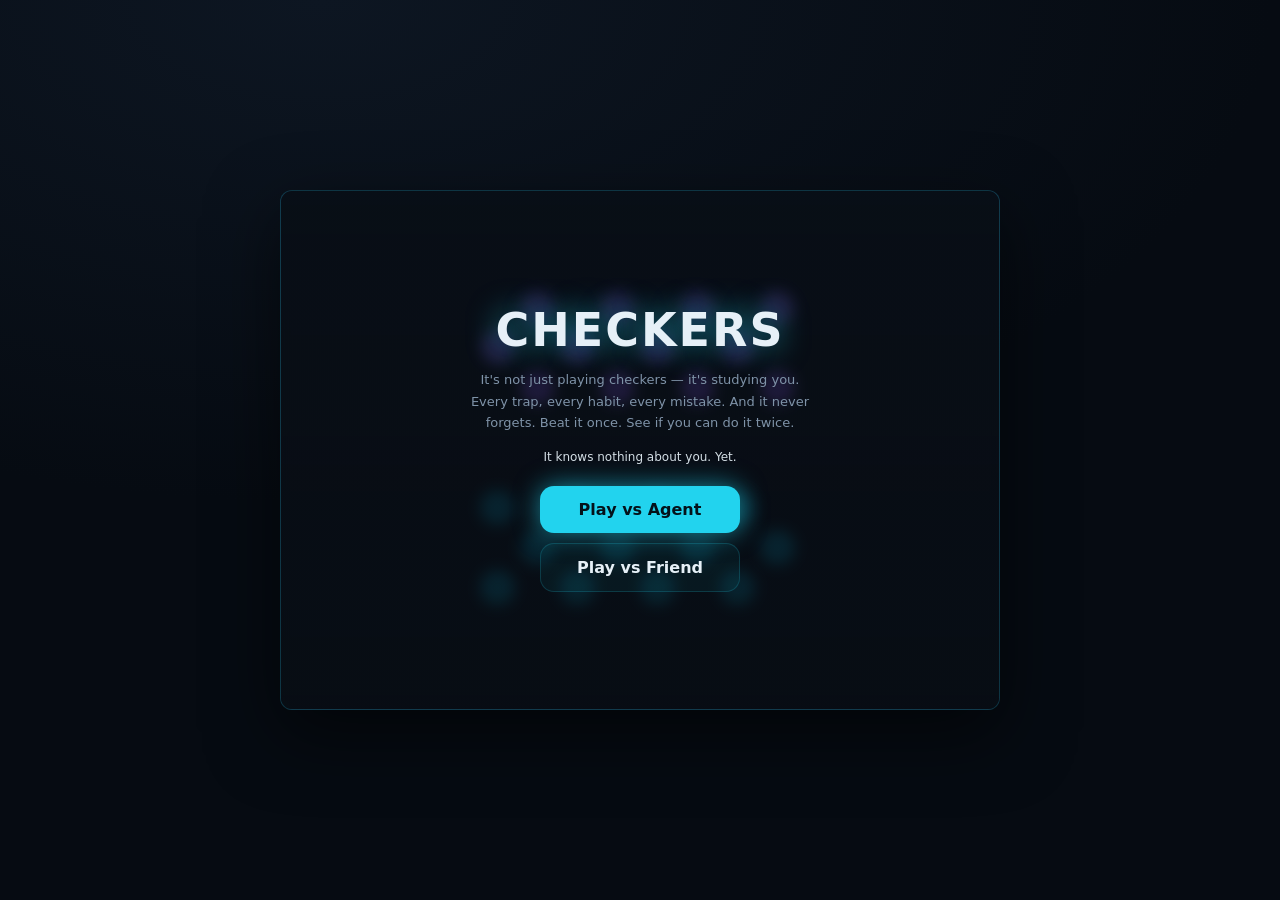
==== index.html @ 466e3952 "feat: Open Graph + Twitter card meta and og-image for rich link previews" ====
<!DOCTYPE html>
<html lang="en">
<head>
<meta charset="utf-8">
<meta name="viewport" content="width=device-width, initial-scale=1">
<title>Checkers — Player vs MAPE-K Agent</title>
<meta name="description" content="A free browser checkers game vs. an AI agent that studies how YOU play — and never forgets. Beat it once. See if you can do it twice.">
<meta property="og:type" content="website">
<meta property="og:site_name" content="Neon Checkers">
<meta property="og:title" content="Checkers vs. an AI that studies you">
<meta property="og:description" content="It learns your traps, your habits, your mistakes — and never forgets. Free in your browser, no sign-up. Beat it once. Try twice.">
<meta property="og:url" content="https://aliakberhussaini.github.io/Checkers/">
<meta property="og:image" content="https://aliakberhussaini.github.io/Checkers/og-image.png">
<meta property="og:image:width" content="1200">
<meta property="og:image:height" content="627">
<meta name="twitter:card" content="summary_large_image">
<meta name="twitter:title" content="Checkers vs. an AI that studies you">
<meta name="twitter:description" content="It learns your traps, your habits, your mistakes — and never forgets. Free in your browser. Beat it once. Try twice.">
<meta name="twitter:image" content="https://aliakberhussaini.github.io/Checkers/og-image.png">
<link rel="icon" href="data:image/svg+xml,%3Csvg xmlns='http://www.w3.org/2000/svg' viewBox='0 0 32 32'%3E%3Ccircle cx='16' cy='16' r='12' fill='%2322d3ee'/%3E%3Ccircle cx='16' cy='16' r='5.5' fill='none' stroke='%23052b28' stroke-width='2.5'/%3E%3C/svg%3E">
<link rel="stylesheet" href="styles.css">
</head>
<body class="stage">
<div class="app" id="app">

  <header class="topbar" id="topbar">
    <div class="brand">
      <div class="logo"><div class="logo-ring"></div></div>
      <div>
        <div class="wordmark">CHECKERS</div>
        <div class="variant-name">Neon Grid</div>
      </div>
    </div>
    <div class="toolbar">
      <button id="btn-hint" class="icon-btn" title="Hint" aria-label="Hint"><svg width="18" height="18" viewBox="0 0 24 24" fill="none" stroke="currentColor" stroke-width="2" stroke-linecap="round" stroke-linejoin="round"><path d="M9 18h6"></path><path d="M10 21h4"></path><path d="M12 3a6 6 0 0 0-4 10.4c.6.6 1 1.3 1 2.1v.5h6v-.5c0-.8.4-1.5 1-2.1A6 6 0 0 0 12 3z"></path></svg></button>
      <button id="btn-undo" class="icon-btn" title="Undo" aria-label="Undo"><svg width="18" height="18" viewBox="0 0 24 24" fill="none" stroke="currentColor" stroke-width="2" stroke-linecap="round" stroke-linejoin="round"><path d="M9 7 4 12l5 5"></path><path d="M4 12h11a5 5 0 0 1 0 10h-1"></path></svg></button>
      <button id="btn-sound" class="icon-btn" title="Sound" aria-label="Toggle sound">
        <span id="icon-sound-on"><svg width="18" height="18" viewBox="0 0 24 24" fill="none" stroke="currentColor" stroke-width="2" stroke-linecap="round" stroke-linejoin="round"><path d="M4 9v6h4l5 4V5L8 9H4z"></path><path d="M15.5 8.5a5 5 0 0 1 0 7"></path><path d="M18 6a9 9 0 0 1 0 12"></path></svg></span>
        <span id="icon-sound-off" class="hidden"><svg width="18" height="18" viewBox="0 0 24 24" fill="none" stroke="currentColor" stroke-width="2" stroke-linecap="round" stroke-linejoin="round"><path d="M4 9v6h4l5 4V5L8 9H4z"></path><line x1="16" y1="9" x2="21" y2="14"></line><line x1="21" y1="9" x2="16" y2="14"></line></svg></span>
      </button>
      <button id="btn-settings" class="icon-btn" title="Settings" aria-label="Settings"><svg width="18" height="18" viewBox="0 0 24 24" fill="none" stroke="currentColor" stroke-width="2" stroke-linecap="round" stroke-linejoin="round"><line x1="4" y1="8" x2="20" y2="8"></line><line x1="4" y1="16" x2="20" y2="16"></line><circle cx="9" cy="8" r="2.2"></circle><circle cx="15" cy="16" r="2.2"></circle></svg></button>
      <button id="btn-pause" class="icon-btn" title="Pause" aria-label="Pause"><svg width="18" height="18" viewBox="0 0 24 24" fill="currentColor" stroke="none"><rect x="6" y="4" width="4" height="16" rx="1"></rect><rect x="14" y="4" width="4" height="16" rx="1"></rect></svg></button>
      <button id="btn-new" class="icon-btn primary" title="New game" aria-label="New game"><svg width="18" height="18" viewBox="0 0 24 24" fill="none" stroke="currentColor" stroke-width="2.2" stroke-linecap="round" stroke-linejoin="round"><path d="M21 12a9 9 0 1 1-2.6-6.4"></path><path d="M21 4v5h-5"></path></svg></button>
    </div>
  </header>

  <div class="layout" id="layout">
    <section class="board-col">
      <div class="timer-row">
        <span class="timer-label">Turn timer</span>
        <div class="timer-track"><div id="timer-bar"></div></div>
        <span id="timer-num">30s</span>
      </div>
      <div class="board-frame">
        <div class="board-clip">
          <div id="board" class="board-grid"></div>
          <div id="piece-layer" class="piece-layer"></div>
        </div>
      </div>
    </section>

    <section class="side-col">
      <div class="status-card">
        <div id="turn-dot"></div>
        <div class="status-text">
          <div id="status-main">Your move</div>
          <div id="status-sub">Move a glowing piece</div>
        </div>
        <div class="counts">
          <div>You <span class="p1" id="human-count">12</span></div>
          <div><span id="opp-name-label">Agent</span> <span class="p2" id="ai-count">12</span></div>
        </div>
      </div>

      <div class="adapt-card" id="agent-panel">
        <div class="adapt-head">
          <div>
            <div class="adapt-title">Adaptation</div>
            <div class="adapt-tag">Agent</div>
          </div>
          <div class="adapt-skill">Skill <b id="skill-pct">18%</b></div>
        </div>
        <div class="adapt-body">
          <div class="ring-wrap">
            <svg width="104" height="104" viewBox="0 0 104 104">
              <circle class="track" cx="52" cy="52" r="42" fill="none" stroke-width="9"></circle>
              <circle class="arc" id="ring-arc" cx="52" cy="52" r="42" fill="none" stroke-width="9"
                stroke-linecap="round" transform="rotate(-90 52 52)"></circle>
            </svg>
            <div class="ring-center">
              <div class="ring-num"><span id="level-num">0</span><span class="pct">%</span></div>
              <div class="ring-caption">LEARNED</div>
            </div>
          </div>
          <div class="brain-stats">
            <div>Games <b id="brain-games">0</b></div>
            <div>Moves seen <b id="brain-moves">0</b></div>
            <div>Agent wins <b class="p2" id="agent-wins">0</b></div>
            <div>Your wins <b class="p1" id="player-wins">0</b></div>
            <div>Draws <b id="brain-draws">0</b></div>
          </div>
        </div>
        <div class="phase-row" id="phase-row">
          <div class="phase-chip" data-phase="0" title="Monitor"><div class="letter">M</div><div class="label">Monitor</div></div>
          <div class="phase-chip" data-phase="1" title="Analyze"><div class="letter">A</div><div class="label">Analyze</div></div>
          <div class="phase-chip" data-phase="2" title="Plan"><div class="letter">P</div><div class="label">Plan</div></div>
          <div class="phase-chip" data-phase="3" title="Execute"><div class="letter">E</div><div class="label">Execute</div></div>
        </div>
        <div class="mape-live" id="mape-live">
          <div class="mape-row"><span class="mape-key">Monitor</span><span class="mape-val" id="live-monitor">No events yet</span></div>
          <div class="mape-row"><span class="mape-key">Analyze</span><span class="mape-val" id="live-analyze">No analysis yet</span></div>
          <div class="mape-row"><span class="mape-key">Plan</span><span class="mape-val" id="live-plan">No plan yet</span></div>
          <div class="mape-row"><span class="mape-key">Execute</span><span class="mape-val" id="live-execute">No search yet</span></div>
          <div class="mape-row"><span class="mape-key">Knowledge</span><span class="mape-val" id="live-knowledge">Baseline</span></div>
        </div>
      </div>

      <div class="adapt-card mp-panel hidden" id="mp-panel">
        <div class="adapt-head">
          <div>
            <div class="adapt-title">Play vs Friend</div>
            <div class="adapt-tag">Code match</div>
          </div>
          <div id="mp-conn-dot" class="mp-conn-dot" title="Connected"></div>
        </div>
        <div class="mp-players">
          <div class="mp-player-row"><span class="mp-player-dot p1"></span><span id="mp-my-name">You</span></div>
          <div class="mp-player-row"><span class="mp-player-dot p2"></span><span id="mp-opp-name">Opponent</span></div>
        </div>
        <button id="btn-mp-leave" class="btn-danger mp-leave-btn">Leave match</button>
      </div>

      <div class="tray-stack">
        <div class="tray-card">
          <div class="tray-head">
            <span class="tray-label">You captured</span>
            <span class="tray-count p2" id="stat-you">0</span>
          </div>
          <div class="tray" id="human-tray"></div>
        </div>
        <div class="tray-card">
          <div class="tray-head">
            <span class="tray-label"><span id="opp-tray-label">Agent captured</span></span>
            <span class="tray-count p1" id="stat-agent">0</span>
          </div>
          <div class="tray" id="ai-tray"></div>
        </div>
      </div>
    </section>
  </div>

  <div id="title-overlay" class="overlay title-overlay">
    <div class="title-board-glow" aria-hidden="true">
      <div class="ghost-piece p2" style="left:12.5%;top:0%;animation-delay:.12s"></div>
      <div class="ghost-piece p2" style="left:37.5%;top:0%;animation-delay:.36s"></div>
      <div class="ghost-piece p2" style="left:62.5%;top:0%;animation-delay:.6s"></div>
      <div class="ghost-piece p2" style="left:87.5%;top:0%;animation-delay:.84s"></div>
      <div class="ghost-piece p2" style="left:0%;top:12.5%;animation-delay:.12s"></div>
      <div class="ghost-piece p2" style="left:25%;top:12.5%;animation-delay:.36s"></div>
      <div class="ghost-piece p2" style="left:50%;top:12.5%;animation-delay:.6s"></div>
      <div class="ghost-piece p2" style="left:75%;top:12.5%;animation-delay:.84s"></div>
      <div class="ghost-piece p2" style="left:12.5%;top:25%;animation-delay:.36s"></div>
      <div class="ghost-piece p2" style="left:37.5%;top:25%;animation-delay:.6s"></div>
      <div class="ghost-piece p2" style="left:62.5%;top:25%;animation-delay:.84s"></div>
      <div class="ghost-piece p2" style="left:87.5%;top:25%;animation-delay:1.08s"></div>
      <div class="ghost-piece p1" style="left:0%;top:62.5%;animation-delay:.6s"></div>
      <div class="ghost-piece p1" style="left:25%;top:62.5%;animation-delay:.84s"></div>
      <div class="ghost-piece p1" style="left:50%;top:62.5%;animation-delay:1.08s"></div>
      <div class="ghost-piece p1" style="left:75%;top:62.5%;animation-delay:1.32s"></div>
      <div class="ghost-piece p1" style="left:12.5%;top:75%;animation-delay:.84s"></div>
      <div class="ghost-piece p1" style="left:37.5%;top:75%;animation-delay:1.08s"></div>
      <div class="ghost-piece p1" style="left:62.5%;top:75%;animation-delay:1.32s"></div>
      <div class="ghost-piece p1" style="left:87.5%;top:75%;animation-delay:1.56s"></div>
      <div class="ghost-piece p1" style="left:0%;top:87.5%;animation-delay:.84s"></div>
      <div class="ghost-piece p1" style="left:25%;top:87.5%;animation-delay:1.08s"></div>
      <div class="ghost-piece p1" style="left:50%;top:87.5%;animation-delay:1.32s"></div>
      <div class="ghost-piece p1" style="left:75%;top:87.5%;animation-delay:1.56s"></div>
    </div>
    <div class="title-word">CHECKERS</div>
    <div class="title-blurb">It's not just playing checkers — it's studying you. Every trap, every habit, every mistake. And it never forgets. Beat it once. See if you can do it twice.</div>
    <div id="title-brain">A fresh agent. It learns as you play.</div>
    <div class="title-actions">
      <button id="btn-start" class="btn-start">Play vs Agent</button>
      <button id="btn-multiplayer" class="btn-start secondary">Play vs Friend</button>
    </div>
  </div>

  <div id="over-overlay" class="overlay modal-overlay hidden">
    <div class="modal">
      <div id="result-headline">Victory</div>
      <div id="result-sub">You outplayed the agent.</div>
      <div class="result-grid">
        <div class="result-stat"><div class="num" id="stat-moves">0</div><div class="cap">Moves</div></div>
        <div class="result-stat"><div class="num" id="stat-duration">0:00</div><div class="cap">Duration</div></div>
        <div class="result-stat"><div class="num p2" id="stat-you-final">0</div><div class="cap">You took</div></div>
        <div class="result-stat"><div class="num p1" id="stat-agent-final">0</div><div class="cap" id="opp-took-label">Agent took</div></div>
        <div class="result-stat wide" id="adapt-stat-block"><div class="num accent" id="stat-adapt">0%</div><div class="cap">Agent adaptation</div></div>
      </div>
      <div class="result-actions">
        <button id="btn-home" class="btn-secondary">Home</button>
        <button id="btn-rematch" class="btn-primary">Rematch</button>
      </div>
    </div>
  </div>

  <div id="settings-overlay" class="overlay modal-overlay settings hidden">
    <div class="modal settings-modal">
      <div class="settings-head">
        <div class="settings-title">Settings</div>
        <button id="btn-close-settings" class="btn-close" aria-label="Close settings">&times;</button>
      </div>
      <div class="settings-caption">Difficulty</div>
      <div class="diff-row" id="diff-row">
        <div class="diff-chip" data-diff="adaptive">Adaptive</div>
        <div class="diff-chip" data-diff="easy">Easy</div>
        <div class="diff-chip" data-diff="hard">Hard</div>
      </div>
      <div id="diff-note">The agent scales with what it has learned about you.</div>
      <div class="settings-row">
        <div>
          <div class="row-title">Sound effects</div>
          <div class="row-sub">Synth tones for moves &amp; captures</div>
        </div>
        <button id="btn-sound-toggle" class="toggle-btn on">On</button>
      </div>
      <div class="settings-row">
        <div>
          <div class="row-title">Colorblind cues</div>
          <div class="row-sub">Shape marks on each piece</div>
        </div>
        <button id="btn-cb-toggle" class="toggle-btn">Off</button>
      </div>
      <div class="reset-brain-wrap">
        <button id="btn-reset-brain" class="btn-danger">Reset brain — erase what the agent learned</button>
      </div>
    </div>
  </div>

  <div id="mp-overlay" class="overlay modal-overlay hidden">
    <div class="modal settings-modal mp-modal">
      <div class="settings-head">
        <div class="settings-title">Play vs Friend</div>
        <button id="btn-close-mp" class="btn-close" aria-label="Close">&times;</button>
      </div>

      <div id="mp-name-step" class="mp-step">
        <div class="settings-caption">Your name</div>
        <input id="mp-name-input" class="mp-input" type="text" maxlength="18" placeholder="Enter a name" autocomplete="off">
        <div class="mp-choice-row">
          <button id="btn-mp-choose-generate" class="btn-primary">Generate a code</button>
          <button id="btn-mp-choose-join" class="btn-secondary">I have a code</button>
        </div>
      </div>

      <div id="mp-generate-step" class="mp-step hidden">
        <div class="settings-caption">Share this code</div>
        <div id="mp-code-display" class="mp-code-display">0000</div>
        <div id="mp-generate-status" class="mp-status">Waiting for your opponent to join…</div>
        <button id="btn-mp-back-1" class="btn-secondary">Back</button>
      </div>

      <div id="mp-join-step" class="mp-step hidden">
        <div class="settings-caption">Enter the 4-digit code</div>
        <input id="mp-code-input" class="mp-input mp-code-input" type="text" inputmode="numeric" pattern="[0-9]*" maxlength="4" placeholder="0000" autocomplete="off">
        <div id="mp-join-status" class="mp-status"></div>
        <div class="mp-choice-row">
          <button id="btn-mp-back-2" class="btn-secondary">Back</button>
          <button id="btn-mp-connect" class="btn-primary">Connect</button>
        </div>
      </div>
    </div>
  </div>

  <div id="pause-overlay" class="overlay modal-overlay hidden">
    <div class="modal">
      <div class="pause-title">Paused</div>
      <div class="pause-sub" id="pause-sub">Your timer is stopped.</div>
      <div class="result-actions">
        <button id="btn-quit" class="btn-danger">Quit</button>
        <button id="btn-resume" class="btn-primary">Resume</button>
      </div>
    </div>
  </div>

</div>
<script src="engine.js"></script>
<script src="ai.js"></script>
<script src="vendor/peerjs.min.js"></script>
<script src="net.js"></script>
<script src="ui.js"></script>
</body>
</html>
---- styles.css ----
/* Neon Checkers — "Neon Grid" theme, implemented from CheckersGame.dc.html (variant: grid) */

@keyframes capPop { 0%{transform:scale(1);opacity:1} 55%{transform:scale(1.45);opacity:.6} 100%{transform:scale(2);opacity:0} }
@keyframes hintPulse { 0%,100%{opacity:.35;transform:scale(.92)} 50%{opacity:.9;transform:scale(1.04)} }
@keyframes phaseGlow { 0%,100%{box-shadow:0 0 0 0 var(--accent)} 50%{box-shadow:0 0 14px 2px var(--accent)} }
@keyframes floatIn { from{opacity:0;transform:translateY(12px)} to{opacity:1;transform:none} }
@keyframes ghostPulse { 0%,100%{opacity:.16;transform:scale(.9)} 50%{opacity:.4;transform:scale(1.08)} }

* { box-sizing: border-box; }

html, body { margin: 0; padding: 0; }

body.stage {
  min-height: 100vh;
  display: flex;
  align-items: center;
  justify-content: center;
  padding: 32px 20px;
  background: radial-gradient(120% 90% at 25% 0%, #0d1622 0%, #060b12 62%);
  font-family: 'Space Grotesk', system-ui, sans-serif;
}

.app {
  /* Neon Grid theme variables */
  --surface: linear-gradient(180deg, #0e1a29, #0a121d);
  --surface-2: rgba(34, 211, 238, .055);
  --track: rgba(255, 255, 255, .06);
  --border: rgba(34, 211, 238, .18);
  --text: #e6f0f7;
  --muted: #7f93a8;
  --board-light: #12253a;
  --board-dark: #0a1826;
  --board-frame: #07101a;
  --piece-p1: #0891b2;
  --piece-p1-hi: #67e8f9;
  --piece-p1-edge: #0e7490;
  --piece-p1-glow: rgba(34, 211, 238, .6);
  --piece-p2: #8b5cf6;
  --piece-p2-hi: #c4b5fd;
  --piece-p2-edge: #6d28d9;
  --piece-p2-glow: rgba(167, 139, 250, .6);
  --accent: #22d3ee;
  --danger: #fb7185;
  --hint: rgba(34, 211, 238, .9);
  --sel: #22d3ee;
  --lastmove: rgba(34, 211, 238, .16);
  --grid-line: rgba(34, 211, 238, .10);
  --king-line: rgba(255, 255, 255, .92);
  --radius-card: 12px;
  --radius-board: 8px;

  position: relative;
  overflow: hidden;
  width: min(720px, 94vw);
  /* The title/settings/game-over/etc. overlays are position:absolute;inset:0
     and size themselves off .app's own height. .app's normal-flow content
     (topbar+board) is hidden outside active play, so without a floor here
     .app collapses to ~padding and clips whichever overlay is showing. */
  min-height: 520px;
  padding: 18px;
  border-radius: var(--radius-card);
  background: var(--surface);
  border: 1px solid var(--border);
  color: var(--text);
  font-family: 'Space Grotesk', system-ui, sans-serif;
  box-shadow: 0 24px 70px rgba(0, 0, 0, .55);
}

button { font-family: inherit; }
button:focus-visible { outline: 2px solid var(--accent); outline-offset: 2px; }

/* ------------------------------------------------------------ top bar */

.topbar {
  display: flex;
  align-items: center;
  justify-content: space-between;
  flex-wrap: wrap;
  gap: 10px;
  row-gap: 10px;
  margin-bottom: 14px;
}
.brand { display: flex; align-items: center; gap: 10px; }
.logo {
  width: 32px; height: 32px; border-radius: 9px; flex: none;
  background: radial-gradient(circle at 35% 30%, var(--piece-p1-hi), var(--piece-p1) 68%);
  box-shadow: 0 0 14px var(--piece-p1-glow);
  display: flex; align-items: center; justify-content: center;
}
.logo-ring { width: 38%; height: 38%; border-radius: 50%; border: 2px solid rgba(255, 255, 255, .85); }
.wordmark { font-size: 17px; font-weight: 700; letter-spacing: 1.2px; line-height: 1; }
.variant-name { font-size: 11px; color: var(--muted); margin-top: 3px; letter-spacing: .5px; }

.toolbar { display: flex; gap: 7px; flex-wrap: wrap; }
.icon-btn {
  display: flex; align-items: center; justify-content: center;
  width: 38px; height: 38px; border-radius: 10px;
  background: var(--surface-2); border: 1px solid var(--border);
  color: var(--text); cursor: pointer; padding: 0;
}
.icon-btn:hover { border-color: var(--accent); color: var(--accent); }
.icon-btn.primary {
  background: var(--accent); border: none; color: #04121a;
  box-shadow: 0 0 14px var(--piece-p1-glow);
}
.icon-btn.primary:hover { color: #04121a; }

/* ------------------------------------------------------------ layout */

.layout { display: flex; flex-wrap: wrap; gap: 16px; align-items: stretch; }
.board-col {
  display: flex; flex-direction: column; gap: 11px;
  flex: 0 0 auto; width: min(384px, 100%);
}
.side-col { flex: 1; min-width: 238px; display: flex; flex-direction: column; gap: 12px; }

/* ------------------------------------------------------------ timer */

.timer-row { display: flex; align-items: center; gap: 9px; }
.timer-label { font-size: 10px; letter-spacing: .7px; text-transform: uppercase; color: var(--muted); }
.timer-track { flex: 1; height: 7px; border-radius: 5px; background: var(--surface-2); overflow: hidden; }
#timer-bar {
  height: 100%; width: 100%; border-radius: 5px;
  background: var(--accent); box-shadow: 0 0 10px var(--accent);
  transition: width 1s linear;
}
#timer-bar.low { background: var(--danger); box-shadow: 0 0 10px var(--danger); }
#timer-num {
  font-size: 13px; font-weight: 700; color: var(--muted);
  min-width: 30px; text-align: right; font-variant-numeric: tabular-nums;
}
#timer-num.low { color: var(--danger); }

/* ------------------------------------------------------------ board */

.board-frame {
  position: relative; padding: 12px;
  border-radius: calc(var(--radius-board) + 6px);
  background: var(--board-frame);
  box-shadow: 0 12px 34px rgba(0, 0, 0, .5), inset 0 0 0 1px var(--border);
}
.board-clip {
  position: relative; width: 100%; aspect-ratio: 1 / 1;
  border-radius: var(--radius-board); overflow: hidden;
}
.board-grid {
  position: absolute; inset: 0;
  display: grid;
  grid-template-columns: repeat(8, 1fr);
  grid-template-rows: repeat(8, 1fr);
}
.cell {
  position: relative; display: flex; align-items: center; justify-content: center;
  background: var(--board-light);
  box-shadow: inset 0 0 0 1px var(--grid-line);
}
.cell.playable { background: var(--board-dark); }
.cell.clickable { cursor: pointer; }
.cell.lastmove { box-shadow: inset 0 0 0 3px var(--lastmove); }
.cell.selected { box-shadow: inset 0 0 0 3px var(--sel), inset 0 0 22px var(--sel); }

.cell .step-hint {
  width: 26%; height: 26%; border-radius: 50%;
  background: var(--hint); box-shadow: 0 0 10px var(--hint);
}
.cell .cap-hint {
  width: 64%; height: 64%; border-radius: 50%;
  border: 3px solid var(--hint);
  box-shadow: 0 0 12px var(--hint), inset 0 0 8px var(--hint);
}
.cell .hint-square {
  position: absolute; inset: 12%; border-radius: 9px;
  border: 2px solid var(--accent); box-shadow: 0 0 12px var(--accent);
  animation: hintPulse 1.1s ease-in-out infinite;
}

/* ------------------------------------------------------------ pieces */

.piece-layer { position: absolute; inset: 0; pointer-events: none; }
.piece-slot {
  position: absolute; width: 12.5%; height: 12.5%;
  display: flex; align-items: center; justify-content: center;
  transition: left .28s cubic-bezier(.34, 1.1, .4, 1), top .28s cubic-bezier(.34, 1.1, .4, 1);
  z-index: 2;
}
.piece-slot.front { z-index: 4; }
.piece-slot .movable-ring {
  position: absolute; width: 86%; height: 86%; border-radius: 50%;
  border: 2px solid var(--sel);
  animation: hintPulse 1.5s ease-in-out infinite;
}
.disc {
  position: relative; width: 76%; height: 76%; border-radius: 50%;
  display: flex; align-items: center; justify-content: center;
}
.disc.p1 {
  background: radial-gradient(circle at 35% 30%, var(--piece-p1-hi), var(--piece-p1) 68%);
  border: 2px solid var(--piece-p1-edge);
  box-shadow: 0 5px 11px rgba(0, 0, 0, .5), 0 0 16px var(--piece-p1-glow),
    inset 0 -3px 6px rgba(0, 0, 0, .35), inset 0 3px 7px rgba(255, 255, 255, .28);
}
.disc.p2 {
  background: radial-gradient(circle at 35% 30%, var(--piece-p2-hi), var(--piece-p2) 68%);
  border: 2px solid var(--piece-p2-edge);
  box-shadow: 0 5px 11px rgba(0, 0, 0, .5), 0 0 16px var(--piece-p2-glow),
    inset 0 -3px 6px rgba(0, 0, 0, .35), inset 0 3px 7px rgba(255, 255, 255, .28);
}
.disc .king-ring {
  position: absolute; width: 54%; height: 54%; border-radius: 50%;
  border: 2px solid var(--king-line); box-shadow: 0 0 7px var(--king-line);
  display: none;
}
.piece-slot.king .king-ring { display: block; }
.disc .mark {
  width: 22%; height: 22%; border-radius: 3px;
  background: rgba(4, 10, 18, .42);
}
.disc.p1 .mark { transform: rotate(45deg); }
.app.colorblind .disc .mark { background: #ffffff; box-shadow: 0 0 5px rgba(0, 0, 0, .75); }

.fx-slot {
  position: absolute; width: 12.5%; height: 12.5%;
  display: flex; align-items: center; justify-content: center;
  animation: capPop .45s ease-out forwards; z-index: 5; pointer-events: none;
}
.fx-disc { width: 76%; height: 76%; border-radius: 50%; }
.fx-disc.p1 {
  background: radial-gradient(circle at 35% 30%, var(--piece-p1-hi), var(--piece-p1) 68%);
  box-shadow: 0 0 22px var(--piece-p1-glow);
}
.fx-disc.p2 {
  background: radial-gradient(circle at 35% 30%, var(--piece-p2-hi), var(--piece-p2) 68%);
  box-shadow: 0 0 22px var(--piece-p2-glow);
}

/* ------------------------------------------------------------ status card */

.status-card {
  display: flex; align-items: center; gap: 10px;
  padding: 13px 15px; border-radius: 14px;
  background: var(--surface-2); border: 1px solid var(--border);
}
#turn-dot {
  width: 11px; height: 11px; border-radius: 50%; flex: none;
  background: var(--piece-p1); box-shadow: 0 0 10px var(--piece-p1-glow);
}
#turn-dot.ai { background: var(--piece-p2); box-shadow: 0 0 10px var(--piece-p2-glow); }
.status-text { flex: 1; }
#status-main { font-size: 15px; font-weight: 700; }
#status-sub { font-size: 11px; color: var(--muted); margin-top: 2px; }
.counts { text-align: right; font-size: 11px; color: var(--muted); line-height: 1.55; }
.counts .p1 { color: var(--piece-p1); font-weight: 700; }
.counts .p2 { color: var(--piece-p2); font-weight: 700; }

/* ------------------------------------------------------------ adaptation card */

.adapt-card {
  padding: 15px; border-radius: 14px;
  background: var(--surface-2); border: 1px solid var(--border);
}
.adapt-head { display: flex; align-items: center; justify-content: space-between; margin-bottom: 12px; }
.adapt-title { font-size: 13px; font-weight: 700; letter-spacing: .3px; }
.adapt-tag { font-size: 10px; color: var(--muted); letter-spacing: .6px; text-transform: uppercase; margin-top: 2px; }
.adapt-skill { font-size: 10px; color: var(--muted); }
.adapt-skill b { color: var(--accent); font-weight: 700; }
.adapt-body { display: flex; align-items: center; gap: 14px; }
.ring-wrap { position: relative; width: 104px; height: 104px; flex: none; }
.ring-wrap svg circle.track { stroke: var(--track); }
.ring-wrap svg circle.arc {
  stroke: var(--accent);
  transition: stroke-dashoffset .6s ease;
  filter: drop-shadow(0 0 6px var(--accent));
}
.ring-center {
  position: absolute; inset: 0;
  display: flex; flex-direction: column; align-items: center; justify-content: center;
}
.ring-num { font-size: 24px; font-weight: 700; line-height: 1; }
.ring-num .pct { font-size: 12px; }
.ring-caption { font-size: 9px; color: var(--muted); letter-spacing: .6px; }
.brain-stats { flex: 1; font-size: 11px; color: var(--muted); line-height: 1.75; }
.brain-stats b { color: var(--text); font-weight: 700; }
.brain-stats b.p1 { color: var(--piece-p1); }
.brain-stats b.p2 { color: var(--piece-p2); }

.phase-row { display: flex; gap: 6px; margin-top: 13px; }
.phase-chip {
  display: flex; flex-direction: column; align-items: center; justify-content: center;
  gap: 1px; flex: 1; padding: 7px 2px; border-radius: 9px;
  border: 1px solid var(--border); font-weight: 700; transition: all .15s;
  background: var(--surface-2); color: var(--muted);
}
.phase-chip .letter { font-size: 14px; }
.phase-chip .label { font-size: 8px; letter-spacing: .2px; opacity: .85; }
.phase-chip.active {
  background: var(--accent); color: #04121a; border-color: transparent;
  animation: phaseGlow 1s ease-in-out infinite;
}

/* MAPE-K live panel: five labelled sections fed from agent.getInsights(). */
.mape-live {
  display: flex; flex-direction: column; gap: 4px;
  margin-top: 11px; padding-top: 10px; border-top: 1px solid var(--border);
}
.mape-row { display: flex; gap: 8px; align-items: baseline; font-size: 10px; min-width: 0; }
.mape-key {
  flex: none; width: 64px; color: var(--accent); font-weight: 700;
  letter-spacing: .5px; text-transform: uppercase;
}
.mape-val {
  flex: 1; min-width: 0; color: var(--muted);
  white-space: normal; overflow-wrap: break-word; line-height: 1.45;
}

/* ------------------------------------------------------------ capture trays */

.tray-stack { display: flex; flex-direction: column; gap: 9px; }
.tray-card {
  padding: 10px 12px; border-radius: 12px;
  background: var(--surface-2); border: 1px solid var(--border);
}
.tray-head { display: flex; align-items: center; justify-content: space-between; margin-bottom: 7px; }
.tray-head .tray-label { font-size: 11px; color: var(--muted); letter-spacing: .4px; }
.tray-head .tray-count { font-size: 12px; font-weight: 700; }
.tray-head .tray-count.p1 { color: var(--piece-p1); }
.tray-head .tray-count.p2 { color: var(--piece-p2); }
.tray { display: flex; flex-wrap: wrap; gap: 4px; min-height: 16px; }
.tray-piece {
  width: 16px; height: 16px; border-radius: 50%;
  display: flex; align-items: center; justify-content: center;
}
.tray-piece.p1 {
  background: radial-gradient(circle at 35% 30%, var(--piece-p1-hi), var(--piece-p1) 68%);
  box-shadow: 0 0 6px var(--piece-p1-glow);
}
.tray-piece.p2 {
  background: radial-gradient(circle at 35% 30%, var(--piece-p2-hi), var(--piece-p2) 68%);
  box-shadow: 0 0 6px var(--piece-p2-glow);
}
.tray-piece .tray-king {
  width: 46%; height: 46%; border-radius: 50%;
  border: 1.5px solid rgba(255, 255, 255, .9);
}

/* ------------------------------------------------------------ overlays */

.overlay { position: absolute; inset: 0; z-index: 20; }
.overlay.hidden { display: none; }

/* Decorative echo of the starting position behind the title card's own text
   — not the real interactive board (that stays fully out of layout flow
   outside active play; see render()), just a lightweight ambient background
   so the title screen doesn't feel flat. .title-overlay establishes its own
   stacking context (z-index:20 via .overlay), so a negative z-index here
   paints above its dark background but below its normal-flow text/buttons —
   visible without competing with anything readable. */
.title-board-glow {
  position: absolute; z-index: -1; pointer-events: none;
  left: 50%; top: 50%; transform: translate(-50%, -50%);
  width: min(320px, 78%); aspect-ratio: 1 / 1;
}
.ghost-piece {
  position: absolute; width: 11%; height: 11%; border-radius: 50%;
  filter: blur(7px);
  /* Matches the ghostPulse 0%/100% keyframe so staggered animation-delay
     doesn't flash pieces in at the browser's default opacity:1/scale(1)
     before their delay elapses and the animation actually takes over. */
  opacity: .16; transform: scale(.9);
  animation: ghostPulse 4.5s ease-in-out infinite;
}
.ghost-piece.p1 { background: var(--piece-p1); box-shadow: 0 0 18px var(--piece-p1-glow); }
.ghost-piece.p2 { background: var(--piece-p2); box-shadow: 0 0 18px var(--piece-p2-glow); }

.title-overlay {
  display: flex; flex-direction: column; align-items: center; justify-content: center;
  text-align: center; gap: 16px; padding: 30px;
  background: linear-gradient(180deg, rgba(8, 13, 20, .88), rgba(8, 13, 20, .95));
  backdrop-filter: blur(4px);
  -webkit-backdrop-filter: blur(4px);
  animation: floatIn .3s ease;
}
.title-word {
  font-size: 46px; font-weight: 700; letter-spacing: 2px; line-height: .98;
  text-shadow: 0 0 30px var(--piece-p1-glow);
}
.title-blurb { max-width: 350px; font-size: 13px; color: var(--muted); line-height: 1.65; }
#title-brain { font-size: 12px; color: var(--text); opacity: .92; }
.title-actions { display: flex; flex-direction: column; gap: 10px; align-items: stretch; margin-top: 6px; }
.btn-start {
  background: var(--accent); color: #04121a; border: none;
  border-radius: 14px; padding: 14px 36px; font-weight: 700; font-size: 16px;
  cursor: pointer; box-shadow: 0 0 26px var(--piece-p1-glow);
}
.btn-start.secondary {
  background: var(--surface-2); color: var(--text); border: 1px solid var(--border);
  box-shadow: none;
}

/* ------------------------------------------------------------ multiplayer */

.mp-modal { text-align: left; }
.mp-step.hidden { display: none; }
.mp-input {
  width: 100%; box-sizing: border-box; margin-bottom: 14px;
  background: var(--surface-2); border: 1px solid var(--border); color: var(--text);
  border-radius: 10px; padding: 11px 13px; font-family: inherit; font-size: 14px;
}
.mp-input::placeholder { color: var(--muted); }
.mp-input:focus { outline: none; border-color: var(--accent); }
.mp-code-input {
  text-align: center; font-size: 26px; font-weight: 700; letter-spacing: 10px;
  font-variant-numeric: tabular-nums;
}
.mp-choice-row { display: flex; gap: 10px; }
.mp-choice-row .btn-primary,
.mp-choice-row .btn-secondary { flex: 1; }
.mp-code-display {
  text-align: center; font-size: 44px; font-weight: 700; letter-spacing: 14px;
  color: var(--accent); text-shadow: 0 0 20px var(--piece-p1-glow);
  margin: 6px 0 14px; font-variant-numeric: tabular-nums;
}
.mp-status { text-align: center; font-size: 12px; color: var(--muted); min-height: 16px; margin-bottom: 16px; }
#btn-mp-back-1, #btn-mp-back-2 { width: 100%; }

.mp-conn-dot {
  width: 10px; height: 10px; border-radius: 50%; flex: none;
  background: var(--piece-p1); box-shadow: 0 0 8px var(--piece-p1-glow);
}
.mp-conn-dot.off { background: var(--danger); box-shadow: 0 0 8px var(--danger); }
.mp-players { display: flex; flex-direction: column; gap: 9px; margin: 12px 0 14px; }
.mp-player-row { display: flex; align-items: center; gap: 9px; font-size: 13px; font-weight: 600; }
.mp-player-dot { width: 9px; height: 9px; border-radius: 50%; flex: none; }
.mp-player-dot.p1 { background: var(--piece-p1); box-shadow: 0 0 6px var(--piece-p1-glow); }
.mp-player-dot.p2 { background: var(--piece-p2); box-shadow: 0 0 6px var(--piece-p2-glow); }
.mp-leave-btn { width: 100%; }

.icon-btn:disabled { opacity: .35; cursor: not-allowed; }
.icon-btn:disabled:hover { border-color: var(--border); color: var(--text); }

.modal-overlay {
  display: flex; align-items: center; justify-content: center; padding: 24px;
  background: rgba(6, 12, 20, .82);
  backdrop-filter: blur(4px);
  -webkit-backdrop-filter: blur(4px);
}
.modal-overlay.settings { z-index: 21; }
.modal {
  width: 100%; max-width: 360px; padding: 26px; border-radius: 18px;
  background: var(--surface); border: 1px solid var(--border);
  text-align: center; animation: floatIn .3s ease;
  box-shadow: 0 20px 60px rgba(0, 0, 0, .6);
}
.modal.settings-modal { max-width: 340px; padding: 22px; text-align: left; }

#result-headline {
  font-size: 34px; font-weight: 700; letter-spacing: .5px;
  text-shadow: 0 0 26px currentColor;
}
#result-headline.win { color: var(--piece-p1); }
#result-headline.lose { color: var(--piece-p2); }
#result-headline.draw { color: var(--muted); }
#result-sub { font-size: 13px; color: var(--muted); margin-top: 8px; }

.pause-title {
  font-size: 28px; font-weight: 700; letter-spacing: .5px; color: var(--accent);
  text-shadow: 0 0 20px var(--piece-p1-glow); margin-bottom: 8px;
}
.pause-sub { font-size: 13px; color: var(--muted); margin-bottom: 24px; }

.result-grid { display: grid; grid-template-columns: 1fr 1fr; gap: 10px; margin: 20px 0; }
.result-stat {
  background: var(--surface-2); border: 1px solid var(--border);
  border-radius: 11px; padding: 11px;
}
.result-stat.wide { grid-column: 1 / 3; }
.result-stat .num { font-size: 20px; font-weight: 700; }
.result-stat .num.p1 { color: var(--piece-p1); }
.result-stat .num.p2 { color: var(--piece-p2); }
.result-stat .num.accent { color: var(--accent); }
.result-stat .cap {
  font-size: 10px; color: var(--muted); letter-spacing: .4px;
  text-transform: uppercase; margin-top: 2px;
}
.result-actions { display: flex; gap: 10px; }
.result-actions .btn-danger { width: auto; flex: 1; }
.btn-secondary {
  flex: 1; background: var(--surface-2); color: var(--text);
  border: 1px solid var(--border); border-radius: 12px; padding: 12px;
  font-weight: 600; font-size: 14px; cursor: pointer;
}
.btn-primary {
  flex: 1; background: var(--accent); color: #04121a; border: none;
  border-radius: 12px; padding: 12px; font-weight: 700; font-size: 14px;
  cursor: pointer; box-shadow: 0 0 20px var(--piece-p1-glow);
}

/* ------------------------------------------------------------ settings */

.settings-head { display: flex; align-items: center; justify-content: space-between; margin-bottom: 18px; }
.settings-title { font-size: 17px; font-weight: 700; }
.btn-close {
  width: 32px; height: 32px; border-radius: 9px;
  background: var(--surface-2); border: 1px solid var(--border);
  color: var(--text); cursor: pointer; font-size: 16px; line-height: 1;
}
.settings-caption {
  font-size: 11px; color: var(--muted); letter-spacing: .5px;
  text-transform: uppercase; margin-bottom: 8px;
}
.diff-row { display: flex; gap: 6px; margin-bottom: 8px; }
.diff-chip {
  flex: 1; text-align: center; padding: 9px 6px; border-radius: 9px;
  font-size: 13px; font-weight: 600; cursor: pointer; transition: all .15s;
  border: 1px solid var(--border); background: var(--surface-2); color: var(--muted);
}
.diff-chip.active { background: var(--accent); color: #04121a; border-color: transparent; }
#diff-note { font-size: 11px; color: var(--muted); line-height: 1.5; margin-bottom: 18px; }

.settings-row {
  display: flex; align-items: center; justify-content: space-between;
  padding: 12px 0; border-top: 1px solid var(--border);
}
.settings-row .row-title { font-size: 14px; font-weight: 600; }
.settings-row .row-sub { font-size: 11px; color: var(--muted); }
.toggle-btn {
  min-width: 52px; text-align: center; padding: 8px 14px; border-radius: 20px;
  font-weight: 700; font-size: 13px; cursor: pointer;
  border: 1px solid var(--border); background: var(--surface-2); color: var(--muted);
}
.toggle-btn.on { border-color: transparent; background: var(--accent); color: #04121a; }
.reset-brain-wrap { border-top: 1px solid var(--border); padding-top: 16px; margin-top: 6px; }
.btn-danger {
  width: 100%; background: transparent; color: var(--danger);
  border: 1px solid var(--danger); border-radius: 12px; padding: 12px;
  font-weight: 600; font-size: 14px; cursor: pointer;
}

.hidden { display: none !important; }
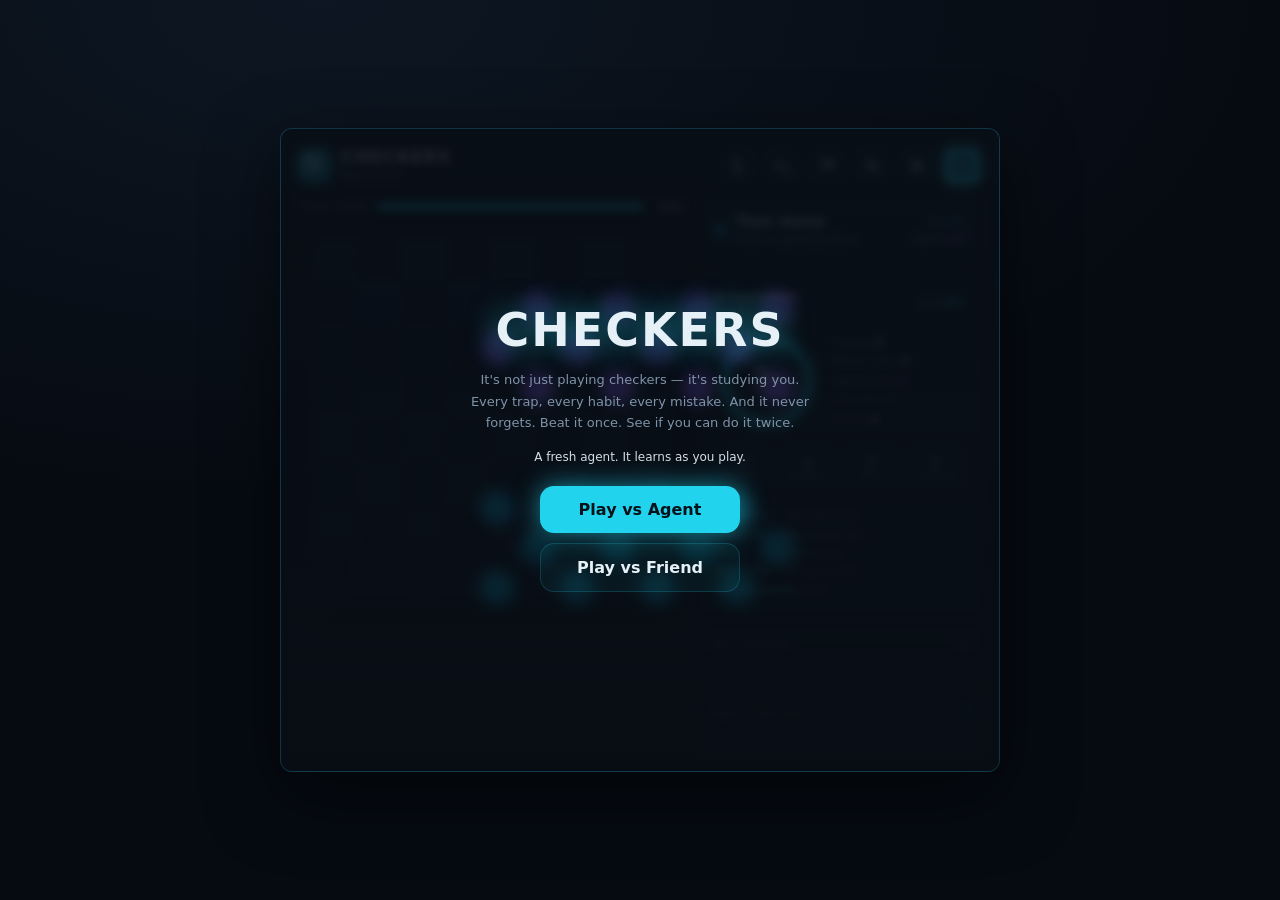
==== commit 60c4f24d: "Merge pull request #2 from aliakberhussaini/feature/og-tags feat: Open Graph + Twitter card meta and" ====
--- a/styles.css
+++ b/styles.css
@@ -535,4 +535,41 @@
   font-weight: 600; font-size: 14px; cursor: pointer;
 }
 
+/* ------------------------------------------------------------ NPS + toast */
+
+.nps-strip {
+  margin-top: 16px; padding-top: 16px; border-top: 1px solid var(--border);
+  text-align: center;
+}
+.nps-question { font-size: 12px; color: var(--muted); margin-bottom: 10px; }
+.nps-scale { display: flex; gap: 4px; justify-content: center; flex-wrap: wrap; }
+.nps-btn {
+  width: 26px; height: 26px; border-radius: 8px; padding: 0;
+  font-size: 11px; font-weight: 700; cursor: pointer;
+  border: 1px solid var(--border); background: var(--surface-2); color: var(--muted);
+}
+.nps-btn:hover { border-color: var(--accent); color: var(--accent); }
+.nps-scale-labels {
+  display: flex; justify-content: space-between; margin-top: 6px;
+  font-size: 9px; color: var(--muted); letter-spacing: .3px;
+}
+.nps-dismiss {
+  margin-top: 10px; background: none; border: none; color: var(--muted);
+  font-size: 11px; text-decoration: underline; cursor: pointer; padding: 0;
+}
+.nps-thanks {
+  margin-top: 16px; padding-top: 16px; border-top: 1px solid var(--border);
+  font-size: 13px; color: var(--accent); font-weight: 600;
+}
+
+.toast {
+  position: fixed; left: 50%; bottom: 28px; z-index: 30;
+  background: var(--surface); border: 1px solid var(--border); color: var(--text);
+  padding: 11px 18px; border-radius: 12px; font-size: 13px; font-weight: 600;
+  box-shadow: 0 12px 30px rgba(0, 0, 0, .5);
+  opacity: 0; transform: translateX(-50%) translateY(8px); pointer-events: none;
+  transition: opacity .25s ease, transform .25s ease;
+}
+.toast.show { opacity: 1; transform: translateX(-50%) translateY(0); pointer-events: auto; }
+
 .hidden { display: none !important; }
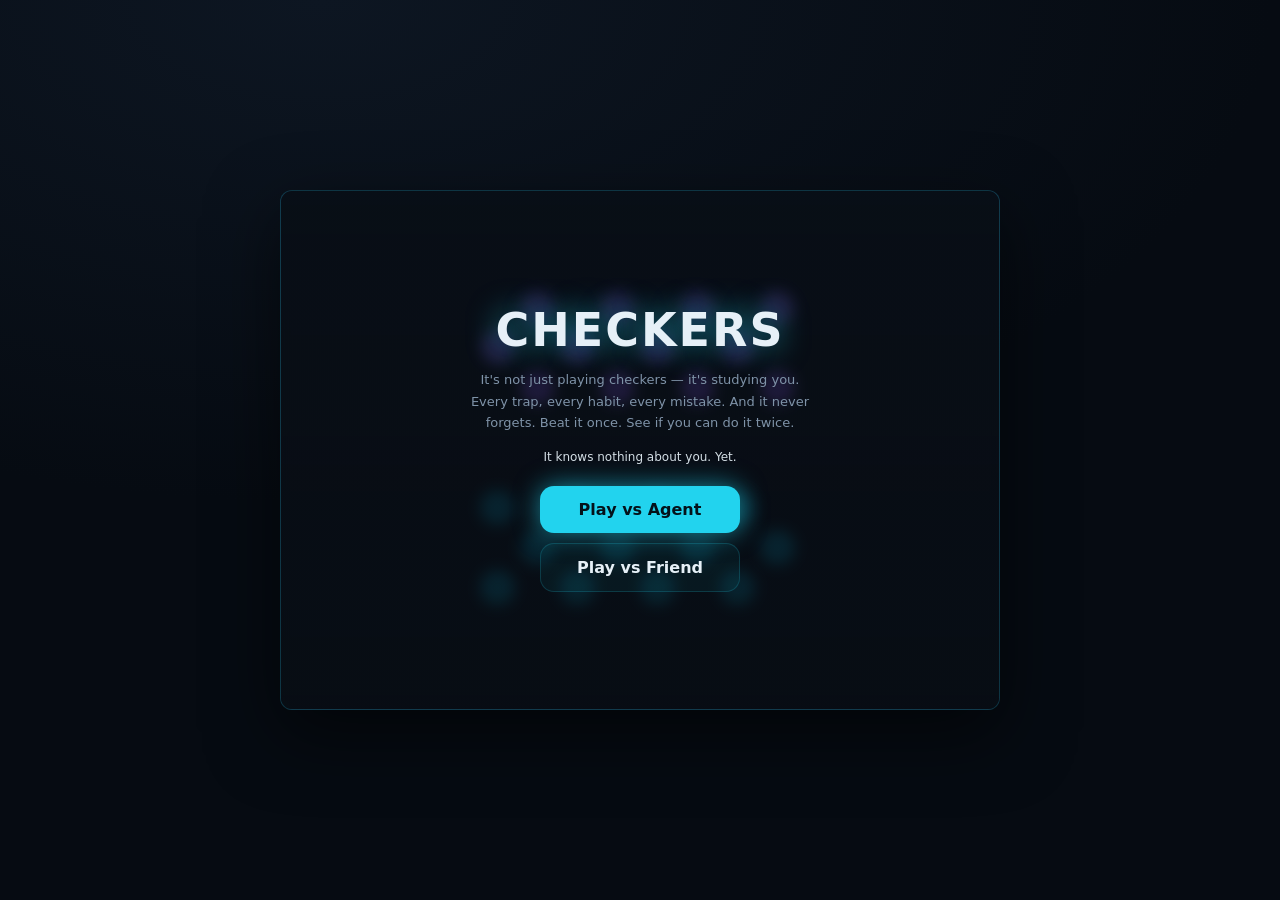
==== commit e076d267: "Replace 0-10 NPS scale with a 5-point smiley, prompt share when happy Simpler and faster to answer t" ====
--- a/index.html
+++ b/index.html
@@ -4,19 +4,6 @@
 <meta charset="utf-8">
 <meta name="viewport" content="width=device-width, initial-scale=1">
 <title>Checkers — Player vs MAPE-K Agent</title>
-<meta name="description" content="A free browser checkers game vs. an AI agent that studies how YOU play — and never forgets. Beat it once. See if you can do it twice.">
-<meta property="og:type" content="website">
-<meta property="og:site_name" content="Neon Checkers">
-<meta property="og:title" content="Checkers vs. an AI that studies you">
-<meta property="og:description" content="It learns your traps, your habits, your mistakes — and never forgets. Free in your browser, no sign-up. Beat it once. Try twice.">
-<meta property="og:url" content="https://aliakberhussaini.github.io/Checkers/">
-<meta property="og:image" content="https://aliakberhussaini.github.io/Checkers/og-image.png">
-<meta property="og:image:width" content="1200">
-<meta property="og:image:height" content="627">
-<meta name="twitter:card" content="summary_large_image">
-<meta name="twitter:title" content="Checkers vs. an AI that studies you">
-<meta name="twitter:description" content="It learns your traps, your habits, your mistakes — and never forgets. Free in your browser. Beat it once. Try twice.">
-<meta name="twitter:image" content="https://aliakberhussaini.github.io/Checkers/og-image.png">
 <link rel="icon" href="data:image/svg+xml,%3Csvg xmlns='http://www.w3.org/2000/svg' viewBox='0 0 32 32'%3E%3Ccircle cx='16' cy='16' r='12' fill='%2322d3ee'/%3E%3Ccircle cx='16' cy='16' r='5.5' fill='none' stroke='%23052b28' stroke-width='2.5'/%3E%3C/svg%3E">
 <link rel="stylesheet" href="styles.css">
 </head>
@@ -39,6 +26,7 @@
         <span id="icon-sound-off" class="hidden"><svg width="18" height="18" viewBox="0 0 24 24" fill="none" stroke="currentColor" stroke-width="2" stroke-linecap="round" stroke-linejoin="round"><path d="M4 9v6h4l5 4V5L8 9H4z"></path><line x1="16" y1="9" x2="21" y2="14"></line><line x1="21" y1="9" x2="16" y2="14"></line></svg></span>
       </button>
       <button id="btn-settings" class="icon-btn" title="Settings" aria-label="Settings"><svg width="18" height="18" viewBox="0 0 24 24" fill="none" stroke="currentColor" stroke-width="2" stroke-linecap="round" stroke-linejoin="round"><line x1="4" y1="8" x2="20" y2="8"></line><line x1="4" y1="16" x2="20" y2="16"></line><circle cx="9" cy="8" r="2.2"></circle><circle cx="15" cy="16" r="2.2"></circle></svg></button>
+      <button id="btn-share" class="icon-btn" title="Share" aria-label="Share this game"><svg width="18" height="18" viewBox="0 0 24 24" fill="none" stroke="currentColor" stroke-width="2" stroke-linecap="round" stroke-linejoin="round"><circle cx="18" cy="5" r="3"></circle><circle cx="6" cy="12" r="3"></circle><circle cx="18" cy="19" r="3"></circle><line x1="8.6" y1="10.6" x2="15.4" y2="6.4"></line><line x1="8.6" y1="13.4" x2="15.4" y2="17.6"></line></svg></button>
       <button id="btn-pause" class="icon-btn" title="Pause" aria-label="Pause"><svg width="18" height="18" viewBox="0 0 24 24" fill="currentColor" stroke="none"><rect x="6" y="4" width="4" height="16" rx="1"></rect><rect x="14" y="4" width="4" height="16" rx="1"></rect></svg></button>
       <button id="btn-new" class="icon-btn primary" title="New game" aria-label="New game"><svg width="18" height="18" viewBox="0 0 24 24" fill="none" stroke="currentColor" stroke-width="2.2" stroke-linecap="round" stroke-linejoin="round"><path d="M21 12a9 9 0 1 1-2.6-6.4"></path><path d="M21 4v5h-5"></path></svg></button>
     </div>
@@ -198,7 +186,24 @@
       </div>
       <div class="result-actions">
         <button id="btn-home" class="btn-secondary">Home</button>
+        <button id="btn-share-result" class="btn-secondary">Share</button>
         <button id="btn-rematch" class="btn-primary">Rematch</button>
+      </div>
+      <div id="nps-strip" class="nps-strip hidden">
+        <div class="nps-question">How are you enjoying the gameplay?</div>
+        <div class="nps-scale" id="nps-scale">
+          <button class="nps-btn" data-score="1" title="Not enjoying it" aria-label="Not enjoying it">😞</button>
+          <button class="nps-btn" data-score="2" title="Could be better" aria-label="Could be better">🙁</button>
+          <button class="nps-btn" data-score="3" title="It's okay" aria-label="It's okay">😐</button>
+          <button class="nps-btn" data-score="4" title="Enjoying it" aria-label="Enjoying it">🙂</button>
+          <button class="nps-btn" data-score="5" title="Loving it" aria-label="Loving it">😄</button>
+        </div>
+        <button id="btn-nps-dismiss" class="nps-dismiss">Not now</button>
+      </div>
+      <div id="nps-thanks" class="nps-thanks hidden">Thanks for the feedback!</div>
+      <div id="nps-share-prompt" class="nps-share-prompt hidden">
+        <div class="nps-share-text">Glad you're enjoying it! Share it with a friend?</div>
+        <button id="btn-nps-share" class="btn-primary">Share</button>
       </div>
     </div>
   </div>
@@ -282,7 +287,10 @@
     </div>
   </div>
 
+  <div id="toast" class="toast" role="status" aria-live="polite"></div>
+
 </div>
+<script src="analytics.js"></script>
 <script src="engine.js"></script>
 <script src="ai.js"></script>
 <script src="vendor/peerjs.min.js"></script>
--- a/styles.css
+++ b/styles.css
@@ -541,26 +541,29 @@
   margin-top: 16px; padding-top: 16px; border-top: 1px solid var(--border);
   text-align: center;
 }
-.nps-question { font-size: 12px; color: var(--muted); margin-bottom: 10px; }
-.nps-scale { display: flex; gap: 4px; justify-content: center; flex-wrap: wrap; }
+.nps-question { font-size: 12px; color: var(--muted); margin-bottom: 12px; }
+.nps-scale { display: flex; gap: 8px; justify-content: center; }
 .nps-btn {
-  width: 26px; height: 26px; border-radius: 8px; padding: 0;
-  font-size: 11px; font-weight: 700; cursor: pointer;
-  border: 1px solid var(--border); background: var(--surface-2); color: var(--muted);
-}
-.nps-btn:hover { border-color: var(--accent); color: var(--accent); }
-.nps-scale-labels {
-  display: flex; justify-content: space-between; margin-top: 6px;
-  font-size: 9px; color: var(--muted); letter-spacing: .3px;
-}
+  width: 44px; height: 44px; border-radius: 50%; padding: 0;
+  font-size: 22px; line-height: 1; cursor: pointer;
+  border: 1px solid var(--border); background: var(--surface-2);
+  transition: transform .12s ease, border-color .12s ease, background .12s ease;
+}
+.nps-btn:hover { border-color: var(--accent); background: var(--surface); transform: scale(1.12); }
 .nps-dismiss {
-  margin-top: 10px; background: none; border: none; color: var(--muted);
+  margin-top: 12px; background: none; border: none; color: var(--muted);
   font-size: 11px; text-decoration: underline; cursor: pointer; padding: 0;
 }
 .nps-thanks {
   margin-top: 16px; padding-top: 16px; border-top: 1px solid var(--border);
   font-size: 13px; color: var(--accent); font-weight: 600;
 }
+.nps-share-prompt {
+  margin-top: 16px; padding-top: 16px; border-top: 1px solid var(--border);
+  text-align: center;
+}
+.nps-share-text { font-size: 13px; color: var(--text); margin-bottom: 12px; }
+.nps-share-prompt .btn-primary { flex: none; padding: 10px 28px; }
 
 .toast {
   position: fixed; left: 50%; bottom: 28px; z-index: 30;
